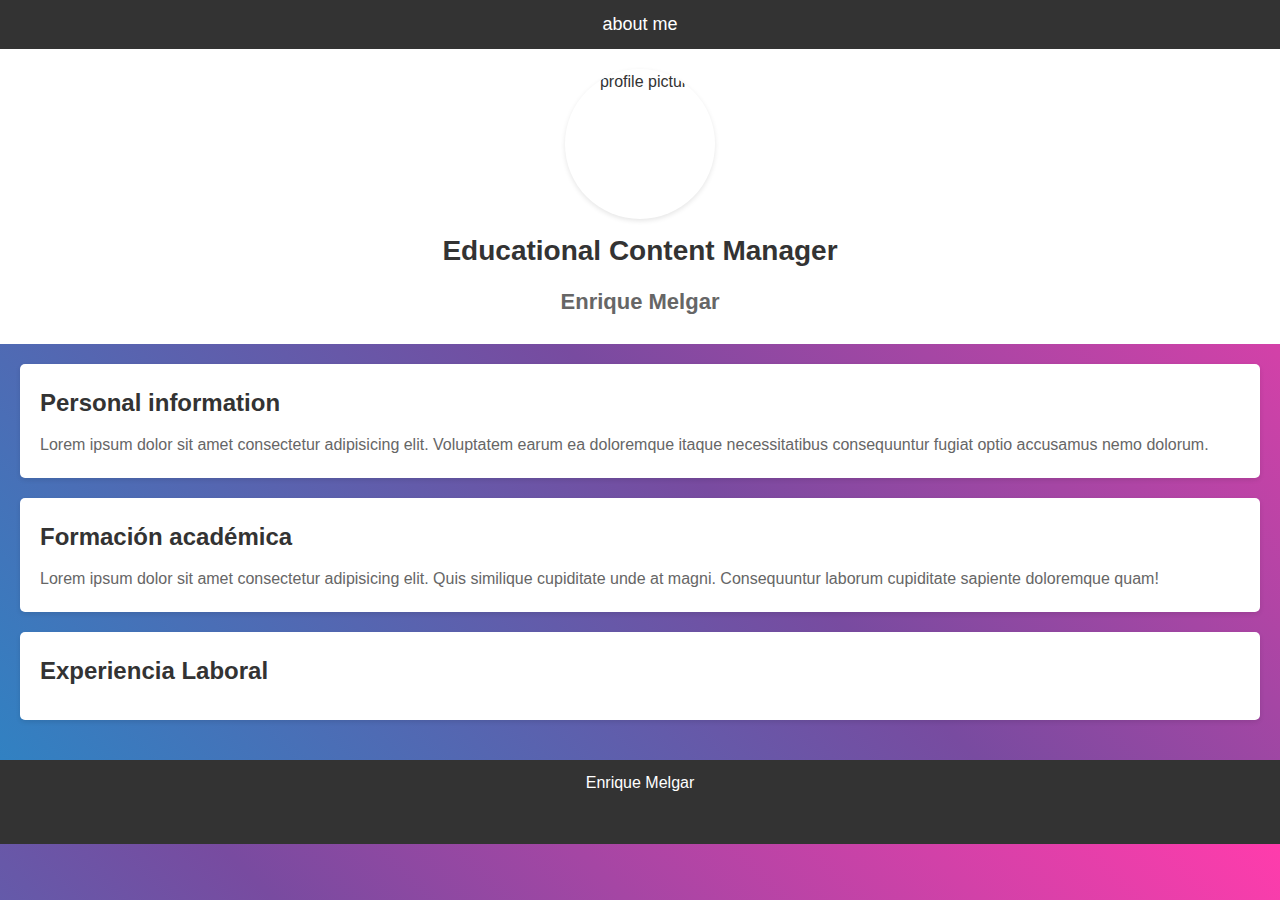
==== index.html @ 761fbb82 "CV inicial" ====
<!DOCTYPE html>
<html lang="en">

<head>
    <meta charset="UTF-8">
    <meta name="viewport" content="width=device-width, initial-scale=1.0">
    <link rel="stylesheet" href="https://cdnjs.cloudflare.com/ajax/libs/font-awesome/6.4.2/css/all.min.css"
        integrity="sha512-z3gLpd7yknf1YoNbCzqRKc4qyor8gaKU1qmn+CShxbuBusANI9QpRohGBreCFkKxLhei6S9CQXFEbbKuqLg0DA=="
        crossorigin="anonymous" referrerpolicy="no-referrer" />
    <link rel="stylesheet" href="css/styles.css">
    <title>CV Enrique Melgar</title>
</head>

<body>
    <nav>
        <ul type='none'>
            <li><a href="pages/aboutme.html">about me</a></li>
        </ul>
    </nav>
    <header>
        <img src="img/Enrique_Melgar.jpg" alt="profile picture">
        <h1>Educational Content Manager</h1>
        <h2>Enrique Melgar</h2>
    </header>
    <section>
        <article>
            <h3>Personal information</h3>
            <p>Lorem ipsum dolor sit amet consectetur adipisicing elit. Voluptatem earum ea doloremque itaque
                necessitatibus consequuntur fugiat optio accusamus nemo dolorum.
            </p>
        </article>
        <article>
            <h3>Formación académica</h3>
            <p>Lorem ipsum dolor sit amet consectetur adipisicing elit. Quis similique cupiditate unde at magni.
                Consequuntur laborum cupiditate sapiente doloremque quam!</p>
        </article>
        <article>
            <h3>Experiencia Laboral</h3>
        </article>
    </section>

    <footer>
        <p>Enrique Melgar</p>
        <!-- Agregar iconos acá -->
        <a href="https://www.facebook.com/"><i class="fa-brands fa-facebook"></i></a>
        <a href="https://github.com/jemelgar"><i class="fa-brands fa-github"></i></a>
    </footer>


</body>

</html>
---- css/styles.css ----
/* Reset de márgenes y padding */
* {
    margin: 0;
    padding: 0;
    box-sizing: border-box;
}

/* Estilos generales */
body {
    font-family: Arial, sans-serif;
    background-color: #FF3CAC;
    background-image: linear-gradient(225deg, #FF3CAC 0%, #784BA0 50%, #2B86C5 100%);
    color: #333;
    line-height: 1.6;
}

/* Barra de navegación */
nav {
    background-color: #333;
    padding: 10px 0;
    text-align: center;
}

nav a {
    color: #fff;
    text-decoration: none;
    margin: 0 20px;
    font-size: 18px;
}

/* Encabezado */
header {
    text-align: center;
    padding: 20px;
    background-color: #fff;
}

header h1 {
    font-size: 28px;
    margin: 10px 0;
}

header h2 {
    font-size: 22px;
    margin: 5px 0;
    color: #666;
}

/* Estilos para la imagen */
header img {
    display: block;
    margin: 0 auto;
    width: 150px;
    height: 150px;
    border-radius: 50%;
    object-fit: cover;
    box-shadow: 0 2px 5px rgba(0, 0, 0, 0.1);
}

/* Sección de artículos */
section {
    padding: 20px;
}

article {
    margin-bottom: 20px;
    background-color: #fff;
    padding: 20px;
    border-radius: 5px;
    box-shadow: 0 2px 5px rgba(0, 0, 0, 0.1);
}

article h3 {
    font-size: 24px;
    margin-bottom: 10px;
}

article p {
    font-size: 16px;
    color: #666;
}

/* Pie de página */
footer {
    text-align: center;
    padding: 10px;
    background-color: #333;
    color: #fff;
}

/* Iconos */
footer i {
    font-size: 24px;
    margin: 0 10px;
}

footer a:visited {
    color: #fff;
}
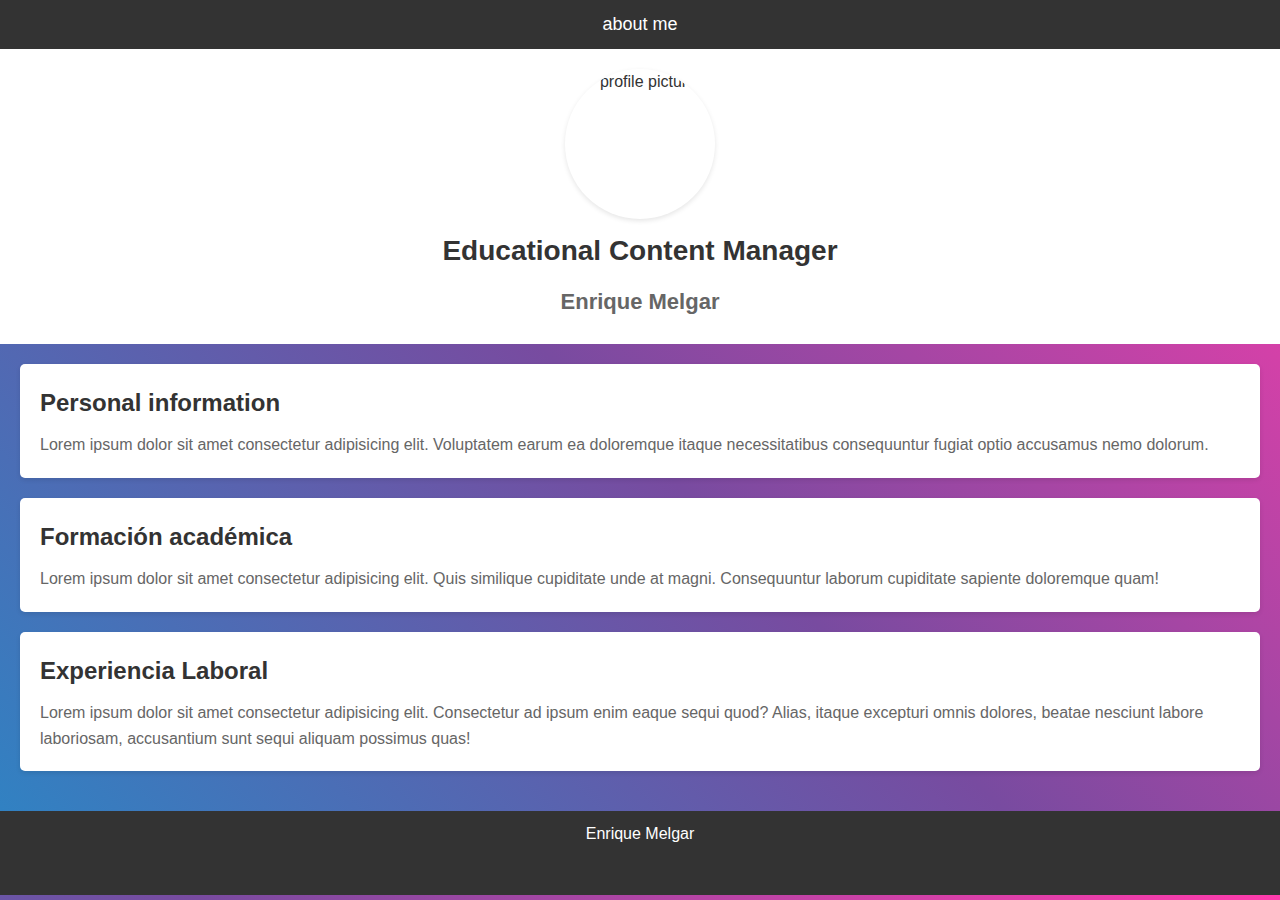
==== commit 98d95df4: "Se agrega info Experiencia profesional" ====
--- a/index.html
+++ b/index.html
@@ -36,6 +36,9 @@
         </article>
         <article>
             <h3>Experiencia Laboral</h3>
+            <p>Lorem ipsum dolor sit amet consectetur adipisicing elit. Consectetur ad ipsum enim eaque sequi quod?
+                Alias, itaque excepturi omnis dolores, beatae nesciunt labore laboriosam, accusantium sunt sequi aliquam
+                possimus quas!</p>
         </article>
     </section>
 
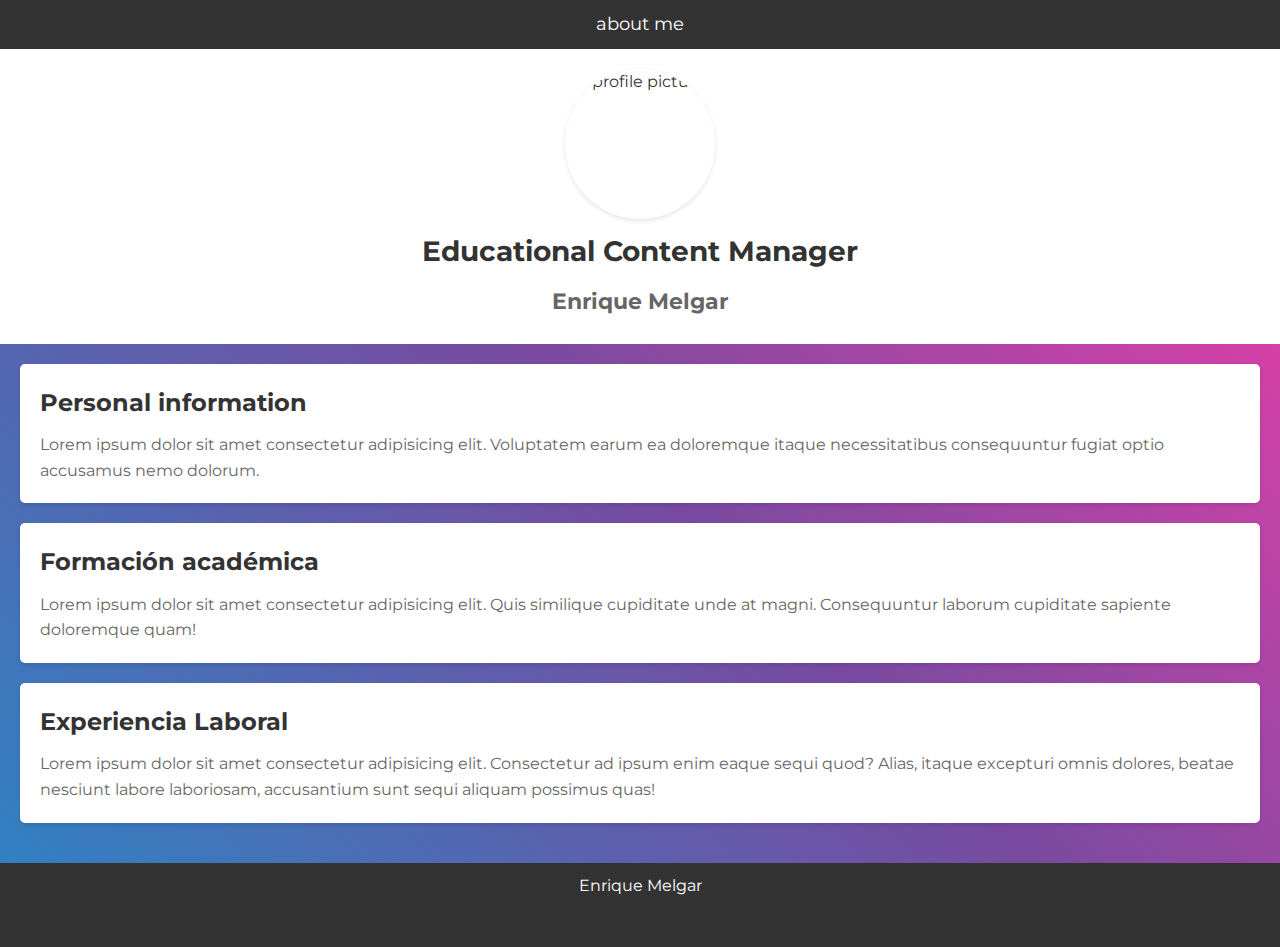
==== commit 2c5809a8: "Se cambia font" ====
--- a/index.html
+++ b/index.html
@@ -7,6 +7,11 @@
     <link rel="stylesheet" href="https://cdnjs.cloudflare.com/ajax/libs/font-awesome/6.4.2/css/all.min.css"
         integrity="sha512-z3gLpd7yknf1YoNbCzqRKc4qyor8gaKU1qmn+CShxbuBusANI9QpRohGBreCFkKxLhei6S9CQXFEbbKuqLg0DA=="
         crossorigin="anonymous" referrerpolicy="no-referrer" />
+    <link rel="preconnect" href="https://fonts.googleapis.com">
+    <link rel="preconnect" href="https://fonts.gstatic.com" crossorigin>
+    <link
+        href="https://fonts.googleapis.com/css2?family=Montserrat:wght@400;500;700&family=Roboto+Mono:wght@300;400;500;700&display=swap"
+        rel="stylesheet">
     <link rel="stylesheet" href="css/styles.css">
     <title>CV Enrique Melgar</title>
 </head>
--- a/css/styles.css
+++ b/css/styles.css
@@ -7,7 +7,7 @@
 
 /* Estilos generales */
 body {
-    font-family: Arial, sans-serif;
+    font-family: 'Montserrat', sans-serif;
     background-color: #FF3CAC;
     background-image: linear-gradient(225deg, #FF3CAC 0%, #784BA0 50%, #2B86C5 100%);
     color: #333;
